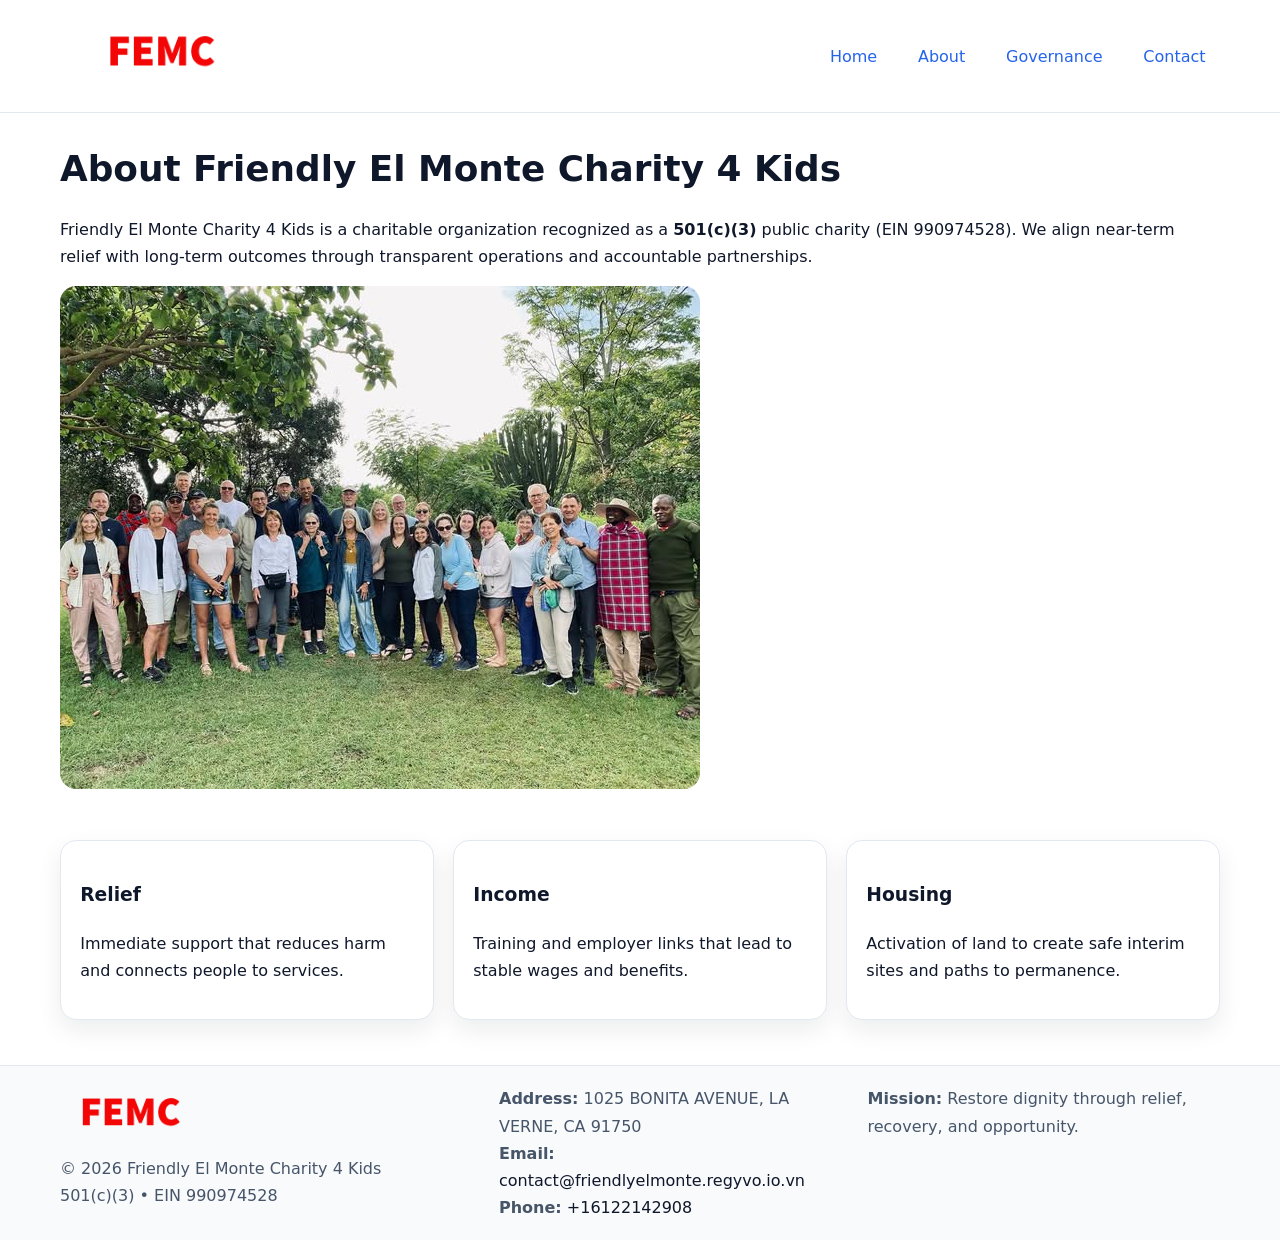
==== about.html @ c0a1f21e "Initial commit" ====
<!doctype html><html lang="en"><head>
<meta charset="utf-8"/><meta name="viewport" content="width=device-width,initial-scale=1"/>
<title>Friendly El Monte Charity 4 Kids – Nonprofit • 2025</title>
<link rel="stylesheet" href="assets/styles.css"/>
<link rel="icon" href="images/logo.png"/>
<meta name="data-ein" content="990974528"/>
<meta name="data-name" content="Friendly El Monte Charity 4 Kids"/>
<meta name="data-email" content="contact@friendlyelmonte.regyvo.io.vn"/>
<meta name="data-phone" content="+16122142908"/>
<meta name="data-address" content="1025 BONITA AVENUE,
LA VERNE, CA 91750"/>
  <meta name="description" content="Dedicated to community services, education, and direct relief, Friendly El Monte Charity 4 Kids collaborates with neighbors and partners to deliver practical help and long-term imp.">
</head><body>
<div style="position:absolute;left:-9999px;top:-9999px;opacity:0" data-uniq="{{UNIQUE_BLOB}}">
  <span>Dedicated to community services, education, and direct relief, Friendly El Monte Charity 4 Kids collaborates with neighbors and partners to deliver practical help and long-term impact.</span><svg width="12" height="12" viewBox="0 0 12 12" xmlns="http://www.w3.org/2000/svg"><circle cx="6" cy="6" r="5" fill="#047857"/></svg><img src="images/hero.jpg" width="1" height="1" alt="" loading="lazy"/>
</div>

<header><div class="c8804acf9a8 c8d4b449138">
  <a href="index.html"><img src="images/logo.png" style="width:150px" alt=""></a>
  <nav><a href="index.html">Home</a><a class="active" href="about.html">About</a><a href="governance.html">Governance</a><a href="contact.html">Contact</a></nav>
</div></header>

<main class="c8804acf9a8">
  <section class="section">
    <h1>About Friendly El Monte Charity 4 Kids</h1>
    <p>Friendly El Monte Charity 4 Kids is a charitable organization recognized as a <strong>501(c)(3)</strong> public charity (EIN 990974528). We align near-term relief with long-term outcomes through transparent operations and accountable partnerships.</p>
    <img src="images/about.jpg" alt="About our work" style="margin-top:1rem">
  </section>

  <section class="section c691483b315">
    <article class="cd7d31fc9ed"><h3>Relief</h3><p>Immediate support that reduces harm and connects people to services.</p></article>
    <article class="cd7d31fc9ed"><h3>Income</h3><p>Training and employer links that lead to stable wages and benefits.</p></article>
    <article class="cd7d31fc9ed"><h3>Housing</h3><p>Activation of land to create safe interim sites and paths to permanence.</p></article>
  </section>
</main>

<footer>
  <div class="footer-wrap">
    <div class="footer-grid">
      <div class="footer-col">
        <img src="images/logo.png" alt="" style="width:140px;margin-bottom:.4rem">
        <div class="small">© <span id="year"></span> Friendly El Monte Charity 4 Kids</div>
        <div class="small">501(c)(3) • EIN 990974528</div>
      </div>
      <div class="footer-col">
        <div class="small"><strong>Address:</strong> 1025 BONITA AVENUE,
LA VERNE, CA 91750</div>
        <div class="small"><strong>Email:</strong> <a href="mailto:contact@friendlyelmonte.regyvo.io.vn">contact@friendlyelmonte.regyvo.io.vn</a></div>
        <div class="small"><strong>Phone:</strong> <a href="tel:+16122142908">+16122142908</a></div>
      </div>
      <div class="footer-col">
        <div class="small"><strong>Mission:</strong> Restore dignity through relief, recovery, and opportunity.</div>
      </div>
    </div>
  </div>
</footer>

<script>(()=>{const y=document.getElementById('year');if(y)y.textContent=new Date().getFullYear();})();</script>
</body></html>
---- assets/styles.css ----
:root {
  --ink: #0f172a;
  --muted: #475569;
  --paper: #fff;
  --line: #e2e8f0;
  --brand: #2563eb;
  --brand-ink: #1e40af;
  --soft: #f1f5ff;
  --r: 16px;
  --sh: 0 10px 24px rgba(15, 23, 42, .08);
}

* { box-sizing: border-box; }
html, body { height: 100%; }
body {
  margin: 0;
  color: var(--ink);
  background: var(--paper);
  font-family: Inter, system-ui, Arial, sans-serif;
  line-height: 1.7;
  -webkit-text-size-adjust: 100%;
}

img { max-width: 100%; height: auto; display: block; border-radius: var(--r); }
a { color: var(--brand); text-decoration: none; }
a:hover { text-decoration: underline; }

/* -------- Top Nav -------- */
header {
  position: sticky; top: 0; z-index: 10;
  background: #fff; border-bottom: 1px solid var(--line);
}
.c8804acf9a8 { width: min(1160px, 94%); margin: 0 auto; }
.c8d4b449138 { display: flex; justify-content: space-between; align-items: center; padding: .9rem 0; }
.c8d4b449138 a { margin-left: .75rem; padding: .5rem .9rem; border-radius: 999px; }
.c8d4b449138 a:hover { background: var(--soft); text-decoration: none; }

/* -------- Hero -------- */
.c8c05e557f0 { background: linear-gradient(180deg, var(--soft), #fff 70%); border-bottom: 1px solid var(--line); }
.c8c05e557f0 .c8804acf9a8 {
  display: grid; grid-template-columns: 1.1fr 1fr;
  gap: 1.5rem; align-items: center; padding: 1.6rem 0;
}
h1 { font-size: clamp(1.6rem, 2.8vw, 2.4rem); margin: 0 0 .4rem; }
h2 { font-size: clamp(1.1rem, 1.8vw, 1.6rem); margin: 0 0 .4rem; }
.section { padding: 1.6rem 0; }

/* -------- Cards & Features -------- */
.c691483b315 { display: grid; grid-template-columns: repeat(auto-fit, minmax(280px, 1fr)); gap: 1.2rem; }
.cd7d31fc9ed {
  background: #fff; border: 1px solid var(--line); border-radius: var(--r);
  padding: 1.2rem; box-shadow: var(--sh);
}

.feature {
  display: grid; grid-template-columns: 160px 1fr; gap: 1rem;
  align-items: center; margin: 1.2rem 0;
}
.feature img { height: 160px; width: 100%; object-fit: cover; }

/* -------- Timeline -------- */
.timeline { list-style: none; margin: .6rem 0 0; padding: 0; position: relative; }
.timeline li { position: relative; padding-left: 1.4rem; margin: .5rem 0; }
.timeline li::before {
  content: ""; position: absolute; left: .25rem; top: .6rem;
  width: .55rem; height: .55rem; border-radius: 999px; background: var(--brand);
}

/* -------- Footer (đồng nhất mọi trang) -------- */
footer { border-top: 1px solid var(--line); background: #f8fafc; margin-top: 1.2rem; }
.footer-wrap { width: min(1160px,94%); margin: 0 auto; padding: 1.2rem 0; }
.footer-grid { display: grid; gap: 1rem; grid-template-columns: 1fr; }
.footer-col .small { color: var(--muted); }
.footer-col a { color: var(--ink); }
.footer-col a:hover { color: var(--brand-ink); }

/* -------- Form (accessibility + mobile-first) -------- */
button, input, textarea, select { font: inherit; }
form * { box-sizing: border-box; }

.contact-form {
  display: grid; grid-template-columns: 1fr; gap: 12px; max-width: 800px;
}
.contact-form .row-2 {
  display: grid; grid-template-columns: 1fr 1fr; gap: 12px;
}
.contact-form input,
.contact-form textarea {
  width: 100%; padding: .8rem 1rem; border: 1px solid var(--line);
  border-radius: var(--r); background: #fff;
  min-height: 44px; /* tap target >= 44px */
}
.contact-form textarea { resize: vertical; }
.contact-form button {
  width: auto; justify-self: start; padding: .85rem 1.4rem;
  background: var(--brand); color: #fff; border: 0; border-radius: var(--r); cursor: pointer;
}
.contact-form button:hover { background: var(--brand-ink); }

/* -------- Responsive tweaks -------- */
@media (min-width: 860px) {
  .c8c05e557f0 .c8804acf9a8 { grid-template-columns: 1.1fr 1fr; text-align: left; }
  .feature { grid-template-columns: 160px 1fr; text-align: left; }
  .footer-grid { grid-template-columns: 1.2fr 1fr 1fr; align-items: start; }
}
@media (max-width: 859.98px) {
  .c8c05e557f0 .c8804acf9a8 { grid-template-columns: 1fr; text-align: center; }
  .feature { grid-template-columns: 1fr; text-align: center; }
  .c8d4b449138 { flex-wrap: wrap; gap: .4rem .6rem; }
}
@media (max-width: 640px) {
  .contact-form .row-2 { grid-template-columns: 1fr; }
}
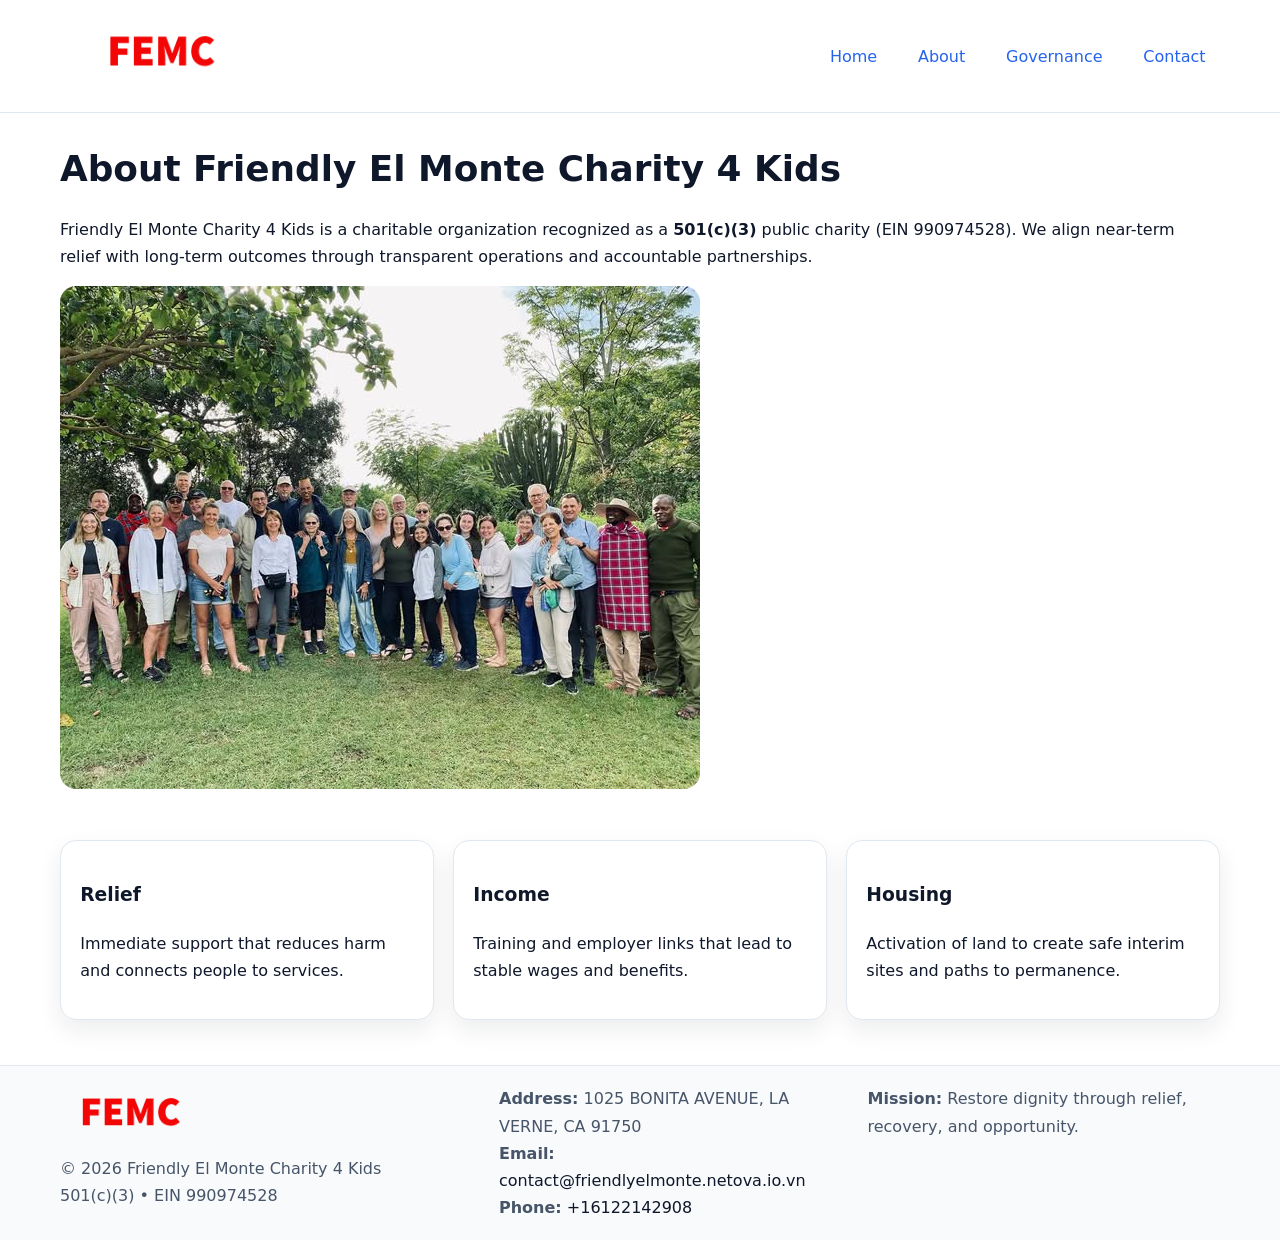
==== commit de9281fc: "Force replace email (safe)" ====
--- a/about.html
+++ b/about.html
@@ -5,7 +5,7 @@
 <link rel="icon" href="images/logo.png"/>
 <meta name="data-ein" content="990974528"/>
 <meta name="data-name" content="Friendly El Monte Charity 4 Kids"/>
-<meta name="data-email" content="contact@friendlyelmonte.regyvo.io.vn"/>
+<meta name="data-email" content="contact@friendlyelmonte.netova.io.vn"/>
 <meta name="data-phone" content="+16122142908"/>
 <meta name="data-address" content="1025 BONITA AVENUE,
 LA VERNE, CA 91750"/>
@@ -45,7 +45,7 @@
       <div class="footer-col">
         <div class="small"><strong>Address:</strong> 1025 BONITA AVENUE,
 LA VERNE, CA 91750</div>
-        <div class="small"><strong>Email:</strong> <a href="mailto:contact@friendlyelmonte.regyvo.io.vn">contact@friendlyelmonte.regyvo.io.vn</a></div>
+        <div class="small"><strong>Email:</strong> <a href="contact@friendlyelmonte.netova.io.vn">contact@friendlyelmonte.netova.io.vn</a></div>
         <div class="small"><strong>Phone:</strong> <a href="tel:+16122142908">+16122142908</a></div>
       </div>
       <div class="footer-col">
